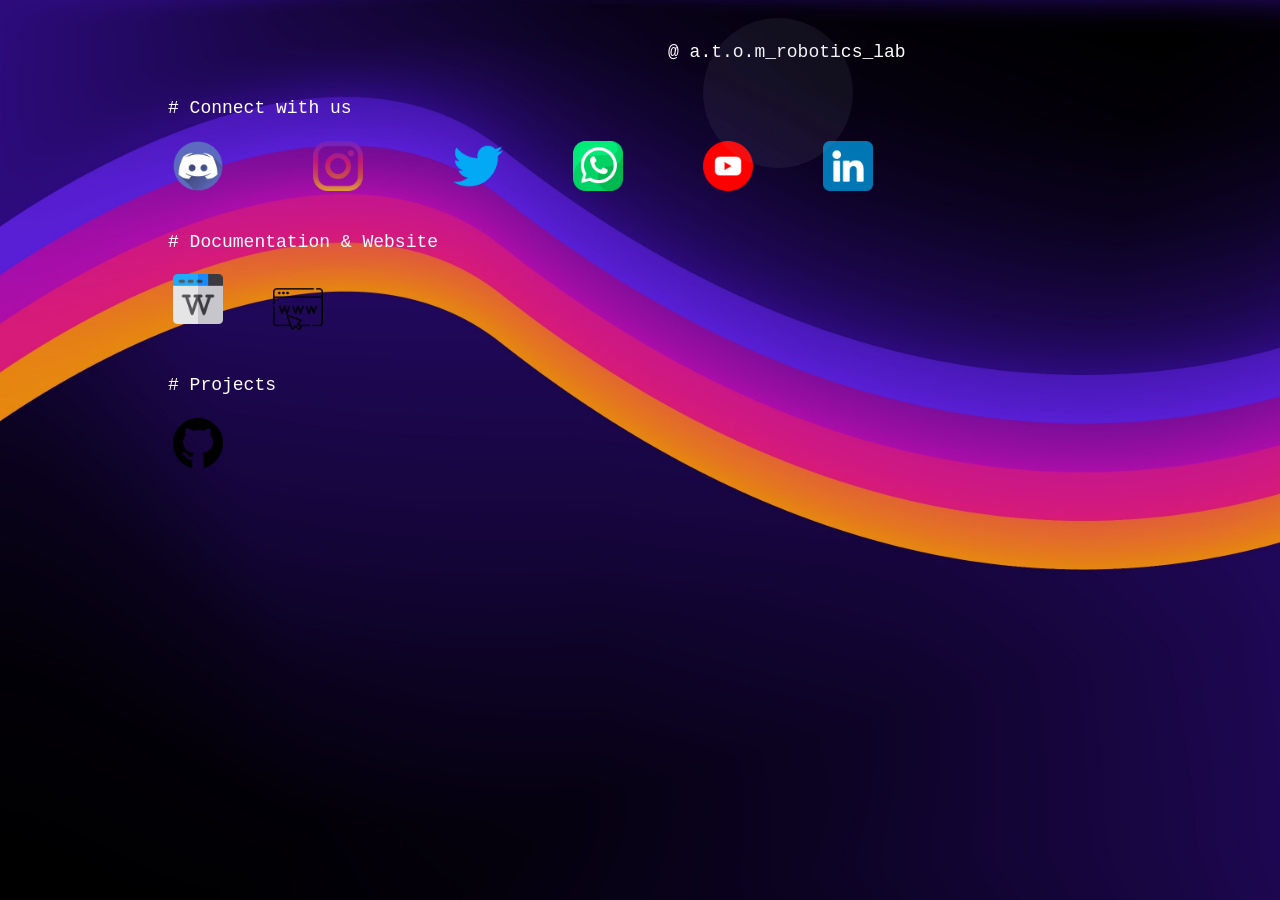
==== index.html @ 1d326a13 "name change" ====
<!DOCTYPE html>
<html lang="en">
<head>
    <meta charset="UTF-8">
    <meta http-equiv="X-UA-Compatible" content="IE=edge">
    <meta name="viewport" content="width=device-width, initial-scale=1.0">
    <link rel="stylesheet" type="text/css" href="styles.css" /> 
    <script type="text/javascript" src="script.js"></script>
    <title>Atomic Links</title>

</head>

<body>


        <span class="dot"></span>
        <div class="logo"></div>
        <div class="handle">@ a.t.o.m_robotics_lab</div>
        <br><br>
        <div class="photo">
            <div class="connect_with_us" id="connect_with_us"> # Connect with us   </div>
            <br>
            <a href="https://discord.gg/exVQw7dR" target="_blank">

                    <div class="discord"   id="discord" >  </div>
            </a> 
            
            <a href="https://www.instagram.com/a.t.o.m_robotics_lab/" target="_blank">
                
                <div class="instagram" id="instagram"> </div>
            </a> 

            <a href="https://twitter.com/atom_robotics_" target="_blank"> 
                <div class="twitter"   id="twitter">   </div> 
            </a> 
            
            <a href="https://chat.whatsapp.com/JIKv9jRJKn82HdGFPl3Jao" target="_blank"> 
                
                <div class="whatsapp"  id="whatsapp">  </div> 
            </a> 
            
            <a href="https://www.youtube.com/channel/UCMGzre9_yk8R42rBfu9gO1A" target="_blank"> 
                <div class="youtube"   id="youtube">   </div> 
            </a>

            <a href="https://www.linkedin.com/company/a-t-o-m-robotics-lab/" target="_blank"> 
                <div class="linkedin"  id="linkedin">  </div> 
            </a> 
            <br><br>
            
            <div class="documentation" id="documentation"> # Documentation & Website </div>
            <a href=" https://atom-robotics-lab.github.io/wiki/" target="_blank"><div class="wiki" id="wiki">    </div>  </a> 
            <a href="https://atom-robotics-lab.github.io/" target="_blank"><div class="website" id="website"> </div>  </a> 
            <br><br>
            <div class="projects" id="projects"> # Projects </div>
            <br>     
            <a href="https://github.com/atom-robotics-lab" target="_blank"><div class="github" id="github"> </div>   </a> 
        </div>
      
    

        <div class="txt">
            <div class="txt_discord"   id="txt_discord">   Discord   </div>
            <div class="txt_instagram" id="txt_instagram" > Instagram </div>
            <div class="txt_twitter"   id="txt_twitter">   Twitter   </div>
            <div class="txt_whatsapp"  id="txt_whatsapp">  WhatsApp  </div>
            <div class="txt_youtube"   id="txt_youtube">   YouTube   </div>
            <div class="txt_linkedin"  id="txt_linkedin">  Linkedin  </div>
            <div class="txt_wiki"      id="txt_wiki">      Wiki      </div>
            <div class="txt_website"   id="txt_website">   Website   </div>
            <div class="txt_github"    id="txt_github">    GitHub    </div>
        </div>

       


</body>
</html>
---- styles.css ----
/* ---- Body properties --- */
body {
    background-image: url('images/wave.jpg');
    background-repeat: no-repeat;
    background-size: 1600px;
}


 /* logo and effect  */
.dot {
 
    margin-top: 10px;
    margin-left: 695px;
    height: 150px;
    width: 150px;
    background-color: rgb(133, 139, 167);
    border-radius: 100%;
    display: inline-block;
    opacity: 0.1;
    z-index: -5;
  }

div.logo { 

    margin-top: -160px;
    margin-left: 689px;
    content: url('https://raw.githubusercontent.com/atom-robotics-lab/atom-robotics-lab.github.io/main/static/images/background.png');
    border-radius: 4px;
    padding: 5px;
    width: 150px;
    z-index: 1 ;
}

/* Font Property */
div.handle { 

    margin-top: 20px;
    margin-left: 660px;
    font-family: "Lucida Console", "Courier New", monospace;
    font-size: large;
    color:rgb(255, 255, 255);
}


div.connect_with_us{
    font-family: "Lucida Console", "Courier New", monospace;
    font-size: large;
    color:rgb(255, 255, 255);
    margin-left: 160px;
}

div.documentation{
    font-family: "Lucida Console", "Courier New", monospace;
    font-size: large;
    color:rgb(252, 253, 255);
    margin-left: 160px;
}

div.projects{
    font-family: "Lucida Console", "Courier New", monospace;
    font-size: large;
    color:rgb(255, 255, 255);
    margin-left: 160px;
}



/* connect with us  */
div.discord{
  
    content: url('images/discord.png');
    width: 50px;
    padding: 5px;
    border-radius: 4px;
    margin-left: 160px;
    transition: width 2s, height 2s, transform 2s;
   
}

div.discord:hover {
    width: 100px;

}

/* .discord:hover ~ .instagram , .discord:hover ~ .twitter , .discord:hover ~ .whatsapp , .discord:hover ~ .youtube , .discord:hover ~ .linkedin , .discord:hover ~ .linkedin{
    filter: blur(10px);
} */




div.instagram{
  
 content: url('images/instagram.png');
 width: 50px;
 padding: 5px;
 border-radius: 4px;
 margin-left: 300px;
 margin-top: -60px;
 transition: width 2s, height 2s, transform 2s;
   
}

div.instagram:hover {
    width: 100px;

  }



div.twitter{
  
    content: url('images/twitter.png');
    width: 50px;
    padding: 5px;
    border-radius: 4px;
    margin-left: 440px;
    margin-top: -60px;
    transition: width 2s, height 2s, transform 2s;
   
}
div.twitter:hover {
 width: 100px;
}


div.whatsapp{
  
    content: url('images/whatsapp.png');
    width: 50px;
    padding: 5px;
    border-radius: 4px;
    margin-left: 560px;
    margin-top: -60px;
    transition: width 2s, height 2s, transform 2s;
   
}
div.whatsapp:hover {
 width: 100px;
}


   div.youtube{
  
    content: url('images/youtube.png');
    width: 50px;
    padding: 5px;
    border-radius: 4px;
    margin-left: 690px;
    margin-top: -60px;
    transition: width 2s, height 2s, transform 2s;
   
   }
   div.youtube:hover {
    width: 100px;
  }



   div.linkedin{
  
    content: url('images/linkedin.png');
    width: 50px;
    padding: 5px;
    border-radius: 4px;
    margin-left: 810px;
    margin-top: -60px;
    transition: width 2s, height 2s, transform 2s;
   
   }
   div.linkedin:hover {
    width: 100px;
  }


/* Documentation and Website */

   div.website{
  
    content: url('images/internet.png');
    width: 50px;
    padding: 5px;
    border-radius: 4px;
    margin-left: 260px;
    margin-top: -50px;
    transition: width 2s, height 2s, transform 2s;
   
}
div.website:hover {
 width: 100px;
}


   div.wiki{
  
    content: url('images/wikipedia.png');
    width: 50px;
    padding: 5px;
    border-radius: 4px;
    margin-left: 160px;
    margin-top: 17px;
    transition: width 2s, height 2s, transform 2s;
   
   }
   div.wiki:hover {
    width: 100px;
  }


/* Project  */

div.github{
  
    content: url('images/github.png');
    width: 50px;
    padding: 5px;
    border-radius: 4px;
    margin-left: 160px;
    transition: width 2s, height 2s, transform 2s;
   
   }
   div.github:hover {
    width: 100px;
  }

  /* pop up text  */
 
  div.txt_instagram{

    font-family: "Lucida Console", "Courier New", monospace;
    font-size: large;
    color:rgb(73, 76, 79);
    margin-left: 420px;
    margin-top: -200px;
    background-color: rgb(20, 19, 19);
    color: rgb(255, 255, 255);
    opacity: .5;
    text-align: center;
    height: 200px;
    width : 200px;
    visibility: hidden;


}

div.txt_twitter{

    font-family: "Lucida Console", "Courier New", monospace;
    font-size: large;
    color:rgb(73, 76, 79);
    margin-left: 570px;
    margin-top: -290px;
    background-color: rgb(20, 19, 19);
    color: rgb(255, 255, 255);
    opacity: .5;
    text-align: center;
    height: 200px;
    width : 200px;
    visibility: hidden;
}

div.txt_whatsapp{

    font-family: "Lucida Console", "Courier New", monospace;
    font-size: large;
    color:rgb(73, 76, 79);
    margin-left: 670px;
    margin-top: -200px;
    background-color: rgb(20, 19, 19);
    color: rgb(255, 255, 255);
    opacity: .5;
    text-align: center;
    height: 200px;
    width : 200px;
    visibility: hidden;
}

div.txt_youtube{

    font-family: "Lucida Console", "Courier New", monospace;
    font-size: large;
    color:rgb(73, 76, 79);
    margin-left: 800px;
    margin-top: -200px;
    background-color: rgb(20, 19, 19);
    color: rgb(255, 255, 255);
    opacity: .5;
    text-align: center;
    height: 200px;
    width : 200px;
    visibility: hidden;
}

div.txt_linkedin{
    font-family: "Lucida Console", "Courier New", monospace;
    font-size: large;
    color:rgb(73, 76, 79);
    margin-left: 920px;
    margin-top: -200px;
    background-color: rgb(20, 19, 19);
    color: rgb(255, 255, 255);
    opacity: .5;
    text-align: center;
    height: 200px;
    width : 200px;
    visibility: hidden;
}


div.txt_wiki{

    font-family: "Lucida Console", "Courier New", monospace;
    font-size: large;
    color:rgb(73, 76, 79);
    margin-left: 290px;
    margin-top: -40px;
    background-color: rgb(20, 19, 19);
    color: rgb(255, 255, 255);
    opacity: .5;
    text-align: center;
    height: 200px;
    width : 200px;
    visibility: hidden;
}


div.txt_website{

    font-family: "Lucida Console", "Courier New", monospace;
    font-size: large;
    color:rgb(73, 76, 79);
    margin-left: 390px;
    margin-top: -180px;
    background-color: rgb(20, 19, 19);
    color: rgb(255, 255, 255);
    opacity: .5;
    text-align: center;
    height: 200px;
    width : 200px;
    visibility: hidden;
}

div.txt_github{

    font-family: "Lucida Console", "Courier New", monospace;
    font-size: large;
    color:rgb(73, 76, 79);
    margin-left: 290px;
    margin-top: -100px;
    background-color: rgb(20, 19, 19);
    color: rgb(255, 255, 255);
    opacity: .5;
    text-align: center;
    height: 200px;
    width : 200px;
    visibility: hidden;
}
 
div.txt_discord{

    font-family: "Lucida Console", "Courier New", monospace;
    font-size: large;
    color:rgb(73, 76, 79);
    margin-left: 280px;
    margin-top: -320px;
    background-color: rgb(20, 19, 19);
    color: rgb(255, 255, 255);
    opacity: .5;
    text-align: center;
    height: 200px;
    width : 200px;
    visibility: hidden;
}
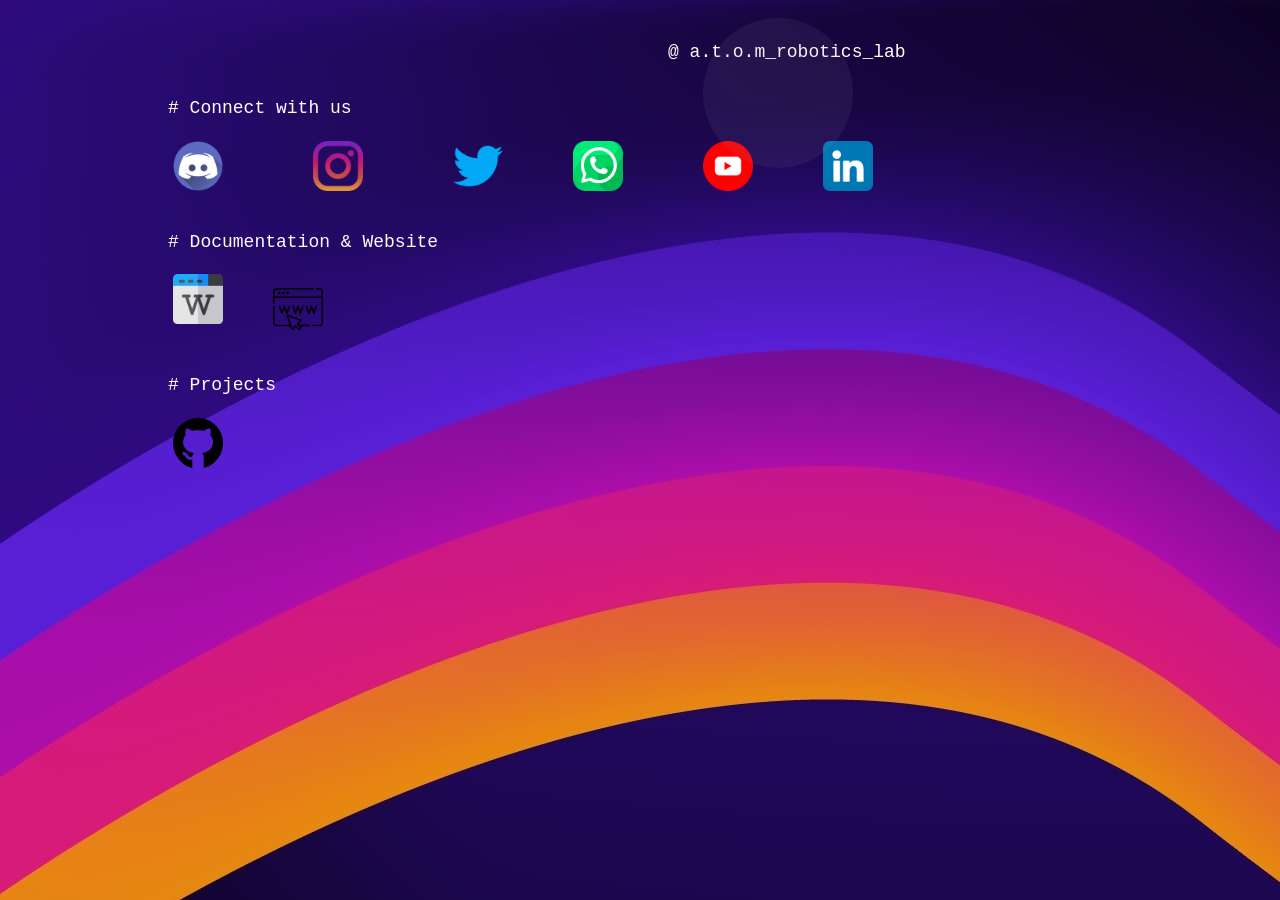
==== commit 7a7ffb82: "responsive" ====
--- a/index.html
+++ b/index.html
@@ -3,7 +3,7 @@
 <head>
     <meta charset="UTF-8">
     <meta http-equiv="X-UA-Compatible" content="IE=edge">
-    <meta name="viewport" content="width=device-width, initial-scale=1.0">
+    <meta name="viewport" content="width=device-width, initial-scale=1, shrink-to-fit=no">
     <link rel="stylesheet" type="text/css" href="styles.css" /> 
     <script type="text/javascript" src="script.js"></script>
     <title>Atomic Links</title>
--- a/styles.css
+++ b/styles.css
@@ -2,7 +2,7 @@
 body {
     background-image: url('images/wave.jpg');
     background-repeat: no-repeat;
-    background-size: 1600px;
+    background-size: auto;
 }
 
 
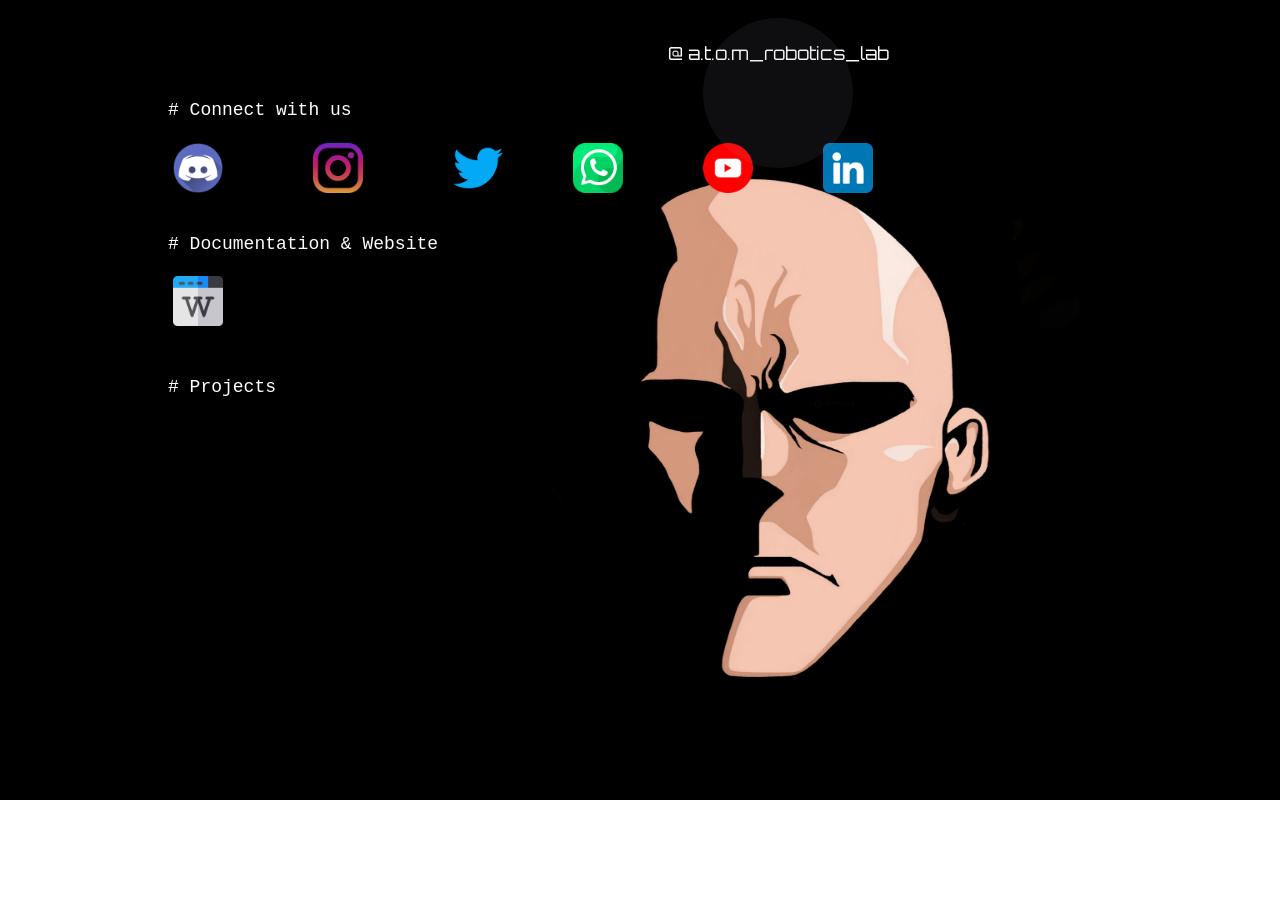
==== commit 7078a7d1: "changes in font and wallpapers" ====
--- a/index.html
+++ b/index.html
@@ -4,6 +4,9 @@
     <meta charset="UTF-8">
     <meta http-equiv="X-UA-Compatible" content="IE=edge">
     <meta name="viewport" content="width=device-width, initial-scale=1, shrink-to-fit=no">
+    <link rel="preconnect" href="https://fonts.googleapis.com/%22%3E" >
+    <link rel="preconnect" href="https://fonts.gstatic.com/" crossorigin>
+    <link href="https://fonts.googleapis.com/css2?family=Cormorant&family=Great+Vibes&family=Orbitron&family=Roboto+Condensed&display=swap" rel="stylesheet">
     <link rel="stylesheet" type="text/css" href="styles.css" /> 
     <script type="text/javascript" src="script.js"></script>
     <title>Atomic Links</title>
--- a/styles.css
+++ b/styles.css
@@ -1,8 +1,21 @@
 /* ---- Body properties --- */
 body {
-    background-image: url('images/wave.jpg');
+    /* background-image: url('images/alien.png'); */
+    /* /* background-image: url('images/mntn_top.jpg'); */
+    /* background-image: url('images/moon_light.png'); */
+     /* background-image: url('images/pokemon.jpg'); */
+     /* background-image: url('images/street_sign.jpg'); */
+     /* background-image: url('images/wire_cld.jpg'); */
+    /* background-image: url('images/cliff_abs.jpg');*/
+    /* background-image: url('images/rain_window.png'); */
+     background-image: url('images/saitama.jpg');
+    /* background-image: url('images/temple_abs.jpg'); */
+    /* background-image: url('images/wall-E.jpg'); */
+    /* background-image: url('images/wave.jpg');   */
     background-repeat: no-repeat;
-    background-size: auto;
+    background-size: 1600px 800px;
+    background-repeat: no-repeat;
+   
 }
 
 
@@ -36,7 +49,7 @@
 
     margin-top: 20px;
     margin-left: 660px;
-    font-family: "Lucida Console", "Courier New", monospace;
+    font-family: 'Orbitron', sans-serif ;
     font-size: large;
     color:rgb(255, 255, 255);
 }
